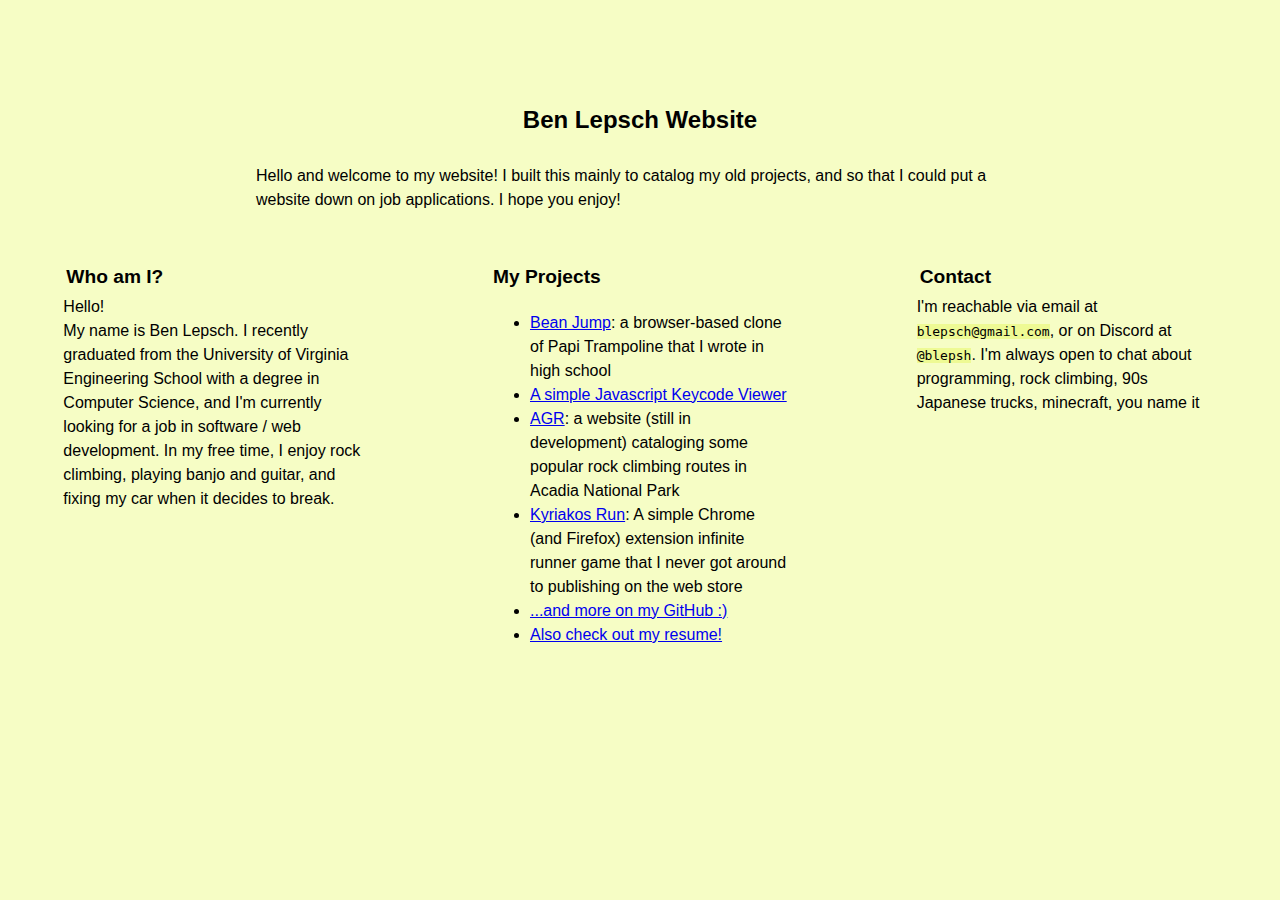
==== index.html @ 27eab60e "update content" ====
<!DOCTYPE html>
<html lang="en">
    <head>
        <meta charset="utf-8">
        <meta http-equiv="X-UA-Compatible" content="IE=edge">
        <meta name="viewport" content="width=device-width, initial-scale=1"> 
        <meta name="author" content="Ben Lepsch">
        <meta name="title" content="Ben Lepsch Website">
        <meta name="keywords" content="Ben Lepsch Website Expert Programmer Software Developer For Hire">

        <link rel="stylesheet" type="text/css" href="styles/reset.css">
        <link rel="stylesheet" type="text/css" href="styles/index.css">
        <link rel="icon" type="image/x-icon" href="images/REALFAVICON.png">

        <title>Ben Lepsch Website</title>
    </head>
    <body>
        <header>
        </header>

        <div class="center_text">
            <h2>Ben Lepsch Website</h2>
        </div>

        <div class="center_element" style="width: 60%">
            Hello and welcome to my website! I built this mainly to catalog my old projects, and so that I could put a website down on job applications. I hope you enjoy!
        </div>

        <br><br><br>

        <div class="container flexy flex-row">
            <div class="container flexy flex-col">
                <h3>Who am I?</h3>
                <p>
                    Hello! <br>My name is Ben Lepsch. I recently graduated from the University of Virginia Engineering School with a degree in Computer Science, and I'm currently looking for a job in software / web development. In my free time, I enjoy rock climbing, playing banjo and guitar, and fixing my car when it decides to break.
                </p>
            </div>
            <div class="container flexy flex-col">
                <h3>My Projects</h3>
                <ul>
                    <li><a href="beanjump/index.html">Bean Jump</a>: a browser-based clone of Papi Trampoline that I wrote in high school</li>
                    <li><a href="keycodes/index.html">A simple Javascript Keycode Viewer</a></li>
                    <li><a href="agr/index.html">AGR</a>: a website (still in development) cataloging some popular rock climbing routes in Acadia National Park</li>
                    <li><a href="https://github.com/benlepsch/kyriakos-run">Kyriakos Run</a>: A simple Chrome (and Firefox) extension infinite runner game that I never got around to publishing on the web store</li>
                    <li><a href="https://github.com/benlepsch">...and more on my GitHub :)</a></li>
                    <li><a href="Ben_Lepsch_resume.pdf" download>Also check out my resume!</a></li>
                </ul>
            </div>
            <div class="container flexy flex-col">
                <h3>Contact</h3>
                <p>
                    I'm reachable via email at <code>blepsch@gmail.com</code>, or on Discord at <code>@blepsh</code>. I'm always open to chat about programming, rock climbing, 90s Japanese trucks, minecraft, you name it    
                </p>
            </div>
        </div>



        <footer>
        </footer>
    </body>
</html>
---- styles/index.css ----
/* general rules */

body {
    background-color: #f0fba19d;
    cursor: url('/images/normal.png'), auto;
}

a {
    cursor: url('/images/link.png'), auto;
}

code {
    background-color: #eefa94;
}

div, p {
    font-family: Microsoft Tai Le, Candara, sans-serif;
    line-height: 1.5;
}

h2, h3 {
    font-weight: bold;
}

h2 {
    font-size: 150%;
    padding: 2%;
}

h3 {
    font-size: 120%;
    padding: 1%;
}

header {
    padding: 3%;
    margin: auto;
}

/* custom classes */

.center_text {
    width: 100%;
    display:inline-block;
    text-align: center;
}

.center_element {
    margin-left: auto;
    margin-right: auto;
}

.container {
    margin-left: auto;
    margin-right: auto;
    margin-top: 0px;
}

.flexy {
    display: flex;
    flex-wrap: wrap;
    flex-basis: 300px;
}

.flex-row {
    flex-direction: row;
}

.flex-col {
    flex-direction: column;
}
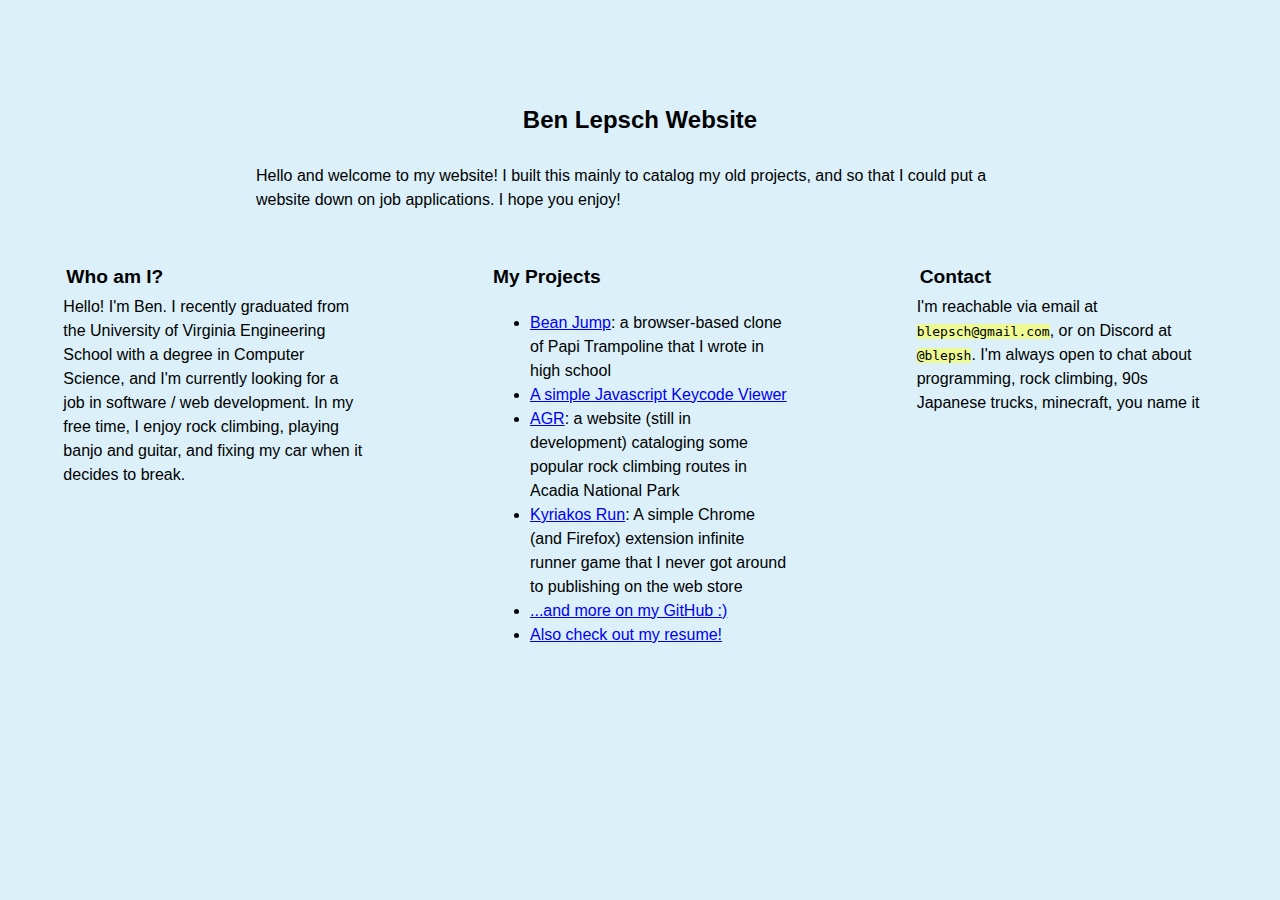
==== commit 2dde3b49: "see previous commit message" ====
--- a/index.html
+++ b/index.html
@@ -32,7 +32,7 @@
             <div class="container flexy flex-col">
                 <h3>Who am I?</h3>
                 <p>
-                    Hello! <br>My name is Ben Lepsch. I recently graduated from the University of Virginia Engineering School with a degree in Computer Science, and I'm currently looking for a job in software / web development. In my free time, I enjoy rock climbing, playing banjo and guitar, and fixing my car when it decides to break.
+                    Hello! I'm Ben. I recently graduated from the University of Virginia Engineering School with a degree in Computer Science, and I'm currently looking for a job in software / web development. In my free time, I enjoy rock climbing, playing banjo and guitar, and fixing my car when it decides to break.
                 </p>
             </div>
             <div class="container flexy flex-col">
--- a/styles/index.css
+++ b/styles/index.css
@@ -1,7 +1,7 @@
 /* general rules */
 
 body {
-    background-color: #f0fba19d;
+    background-color: #c5e7f69d;
     cursor: url('/images/normal.png'), auto;
 }
 
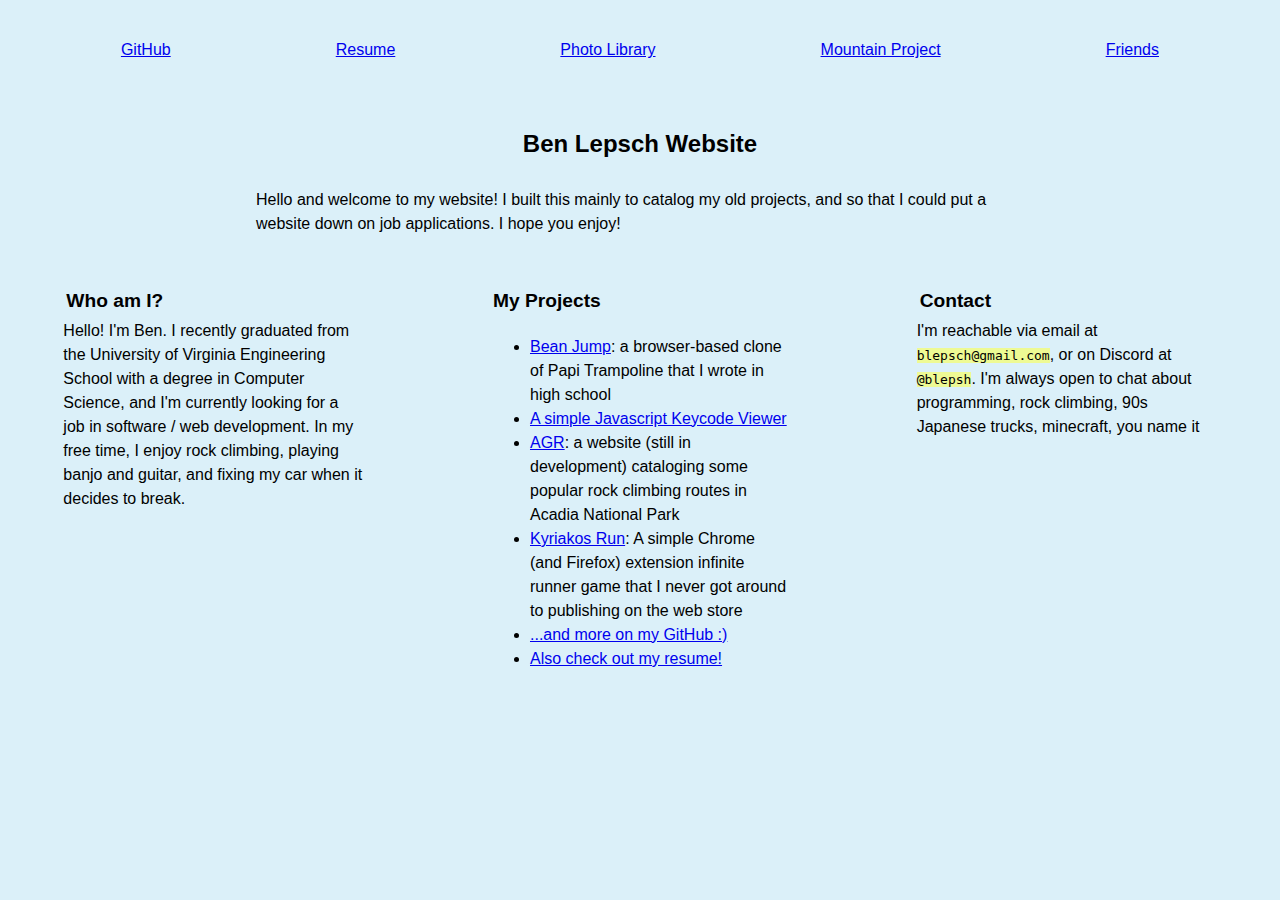
==== commit 9ec6efd3: "add top navbar" ====
--- a/index.html
+++ b/index.html
@@ -15,7 +15,22 @@
         <title>Ben Lepsch Website</title>
     </head>
     <body>
-        <header>
+        <header class="container flex-row no-basis">
+            <div class="container flex-row no-basis">
+                <a href="https://github.com/benlepsch/">GitHub</a>
+            </div>
+            <div class="container flex-row no-basis">
+                <a href="/construction.html">Resume</a>
+            </div>
+            <div class="container flex-row no-basis">
+                <a href="/construction.html">Photo Library</a>
+            </div>
+            <div class="container flex-row no-basis">
+                <a href="https://www.mountainproject.com/user/201776606/ben-lepsch">Mountain Project</a>
+            </div>
+            <div class="container flex-row no-basis">
+                <a href="https://sbcord.com/">Friends</a>
+            </div>
         </header>
 
         <div class="center_text">
--- a/styles/index.css
+++ b/styles/index.css
@@ -62,6 +62,11 @@
     flex-basis: 300px;
 }
 
+.no-basis {
+    display: flex;
+    flex-wrap: wrap;
+}
+
 .flex-row {
     flex-direction: row;
 }
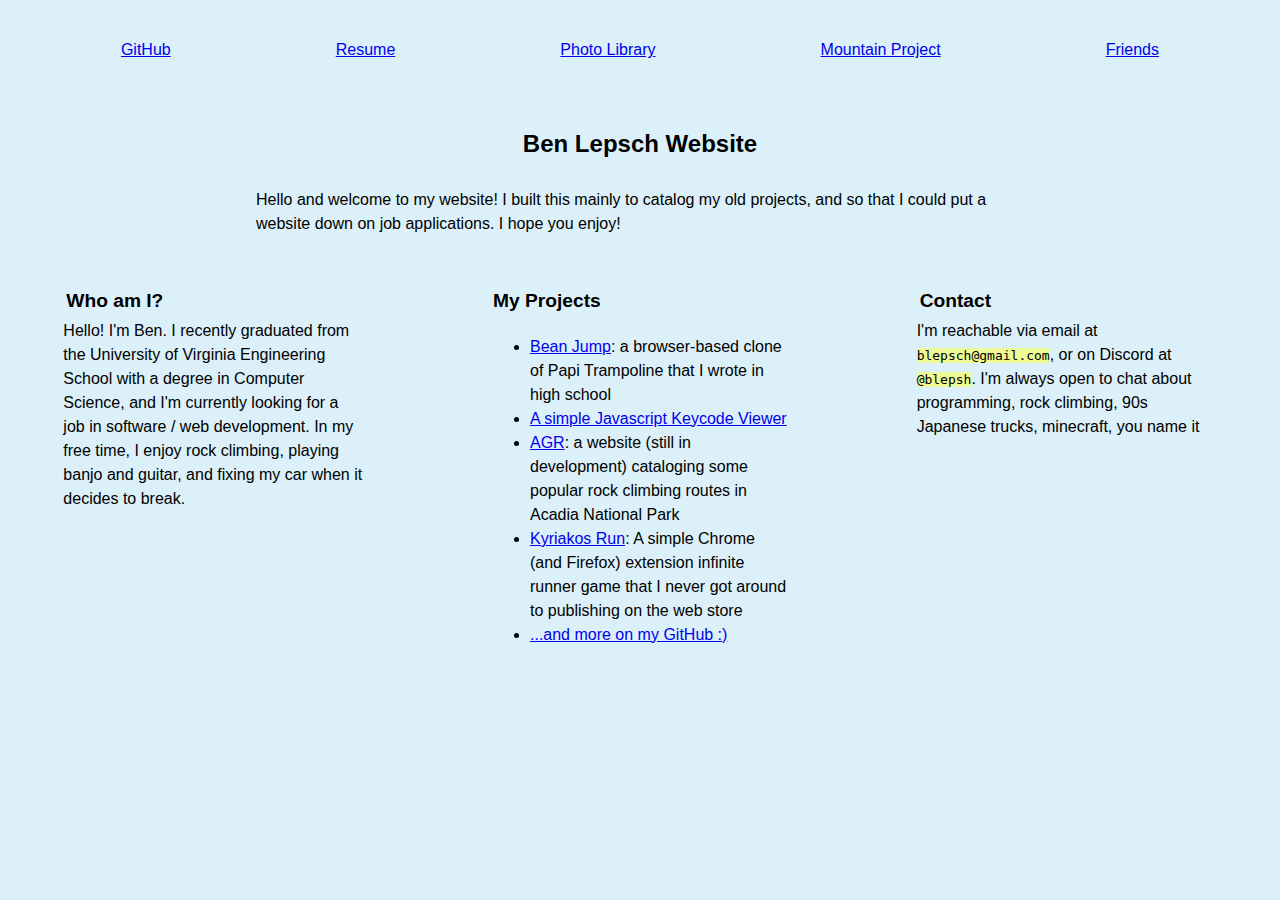
==== commit cba91b7e: "fix stuff" ====
--- a/index.html
+++ b/index.html
@@ -21,6 +21,10 @@
             </div>
             <div class="container flex-row no-basis">
                 <a href="/construction.html">Resume</a>
+                <!--
+                    Need to upload a new version first lol 
+                    <a href="Ben_Lepsch_resume.pdf" download>Resume</a> 
+                -->
             </div>
             <div class="container flex-row no-basis">
                 <a href="/construction.html">Photo Library</a>
@@ -58,7 +62,6 @@
                     <li><a href="agr/index.html">AGR</a>: a website (still in development) cataloging some popular rock climbing routes in Acadia National Park</li>
                     <li><a href="https://github.com/benlepsch/kyriakos-run">Kyriakos Run</a>: A simple Chrome (and Firefox) extension infinite runner game that I never got around to publishing on the web store</li>
                     <li><a href="https://github.com/benlepsch">...and more on my GitHub :)</a></li>
-                    <li><a href="Ben_Lepsch_resume.pdf" download>Also check out my resume!</a></li>
                 </ul>
             </div>
             <div class="container flexy flex-col">
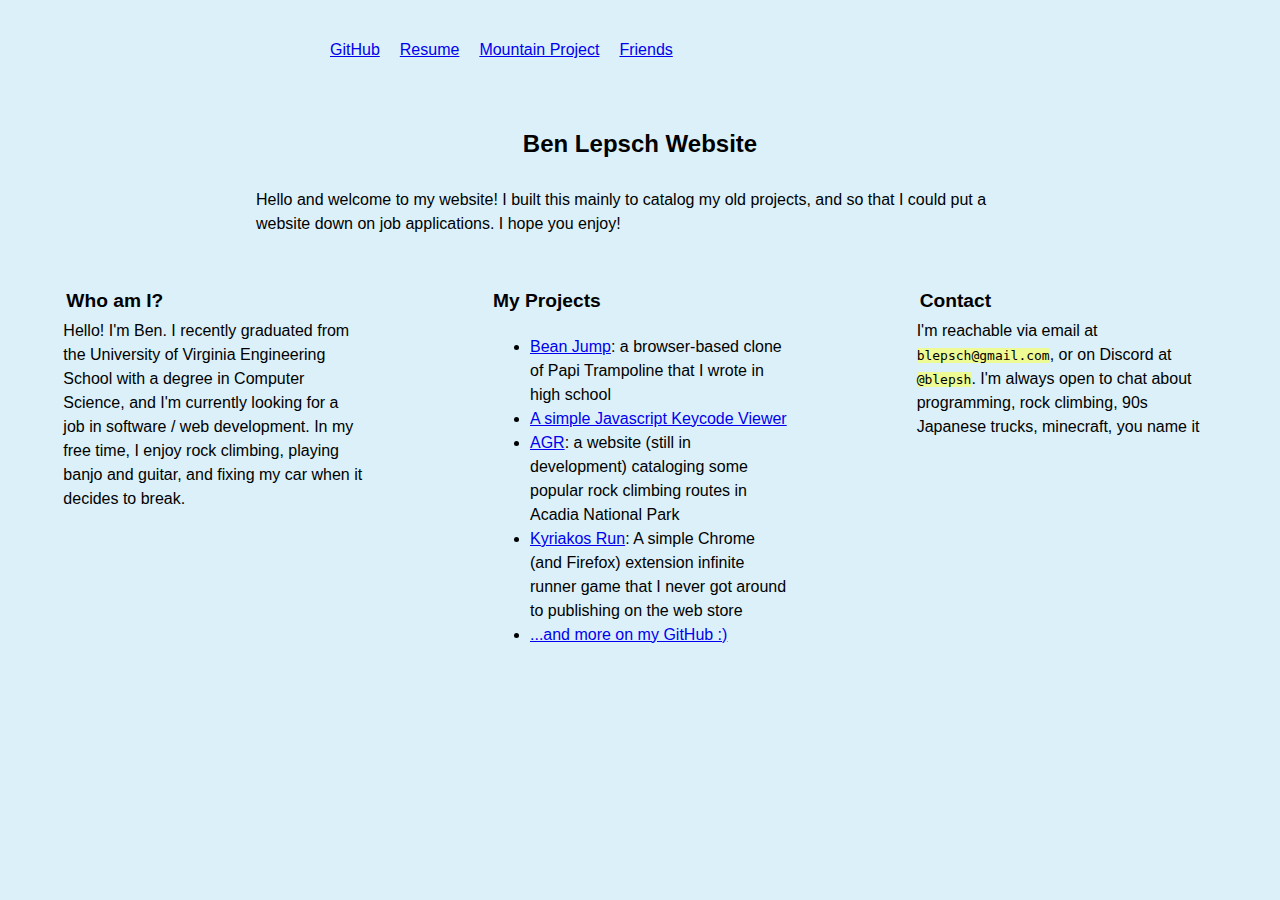
==== commit 862ec88d: "restyling header" ====
--- a/index.html
+++ b/index.html
@@ -15,24 +15,20 @@
         <title>Ben Lepsch Website</title>
     </head>
     <body>
-        <header class="container flex-row no-basis">
-            <div class="container flex-row no-basis">
+        <header class="flex-row no-basis">
+            <div class="nav-link flex-row no-basis">
                 <a href="https://github.com/benlepsch/">GitHub</a>
             </div>
-            <div class="container flex-row no-basis">
-                <a href="/construction.html">Resume</a>
-                <!--
-                    Need to upload a new version first lol 
-                    <a href="Ben_Lepsch_resume.pdf" download>Resume</a> 
-                -->
+            <div class="nav-link flex-row no-basis">
+                <a href="https://benlepsch.github.io/ben_lepsch_resume.pdf" download>Resume</a>
             </div>
-            <div class="container flex-row no-basis">
+            <!-- <div class="nav-link flex-row no-basis">
                 <a href="/construction.html">Photo Library</a>
-            </div>
-            <div class="container flex-row no-basis">
+            </div> -->
+            <div class="nav-link flex-row no-basis">
                 <a href="https://www.mountainproject.com/user/201776606/ben-lepsch">Mountain Project</a>
             </div>
-            <div class="container flex-row no-basis">
+            <div class="nav-link flex-row no-basis">
                 <a href="https://sbcord.com/">Friends</a>
             </div>
         </header>
--- a/styles/index.css
+++ b/styles/index.css
@@ -35,6 +35,7 @@
 header {
     padding: 3%;
     margin: auto;
+    width: 50%;
 }
 
 /* custom classes */
@@ -56,6 +57,11 @@
     margin-top: 0px;
 }
 
+.nav-link {
+    margin-left: 10px;
+    margin-right: 10px;
+}
+
 .flexy {
     display: flex;
     flex-wrap: wrap;
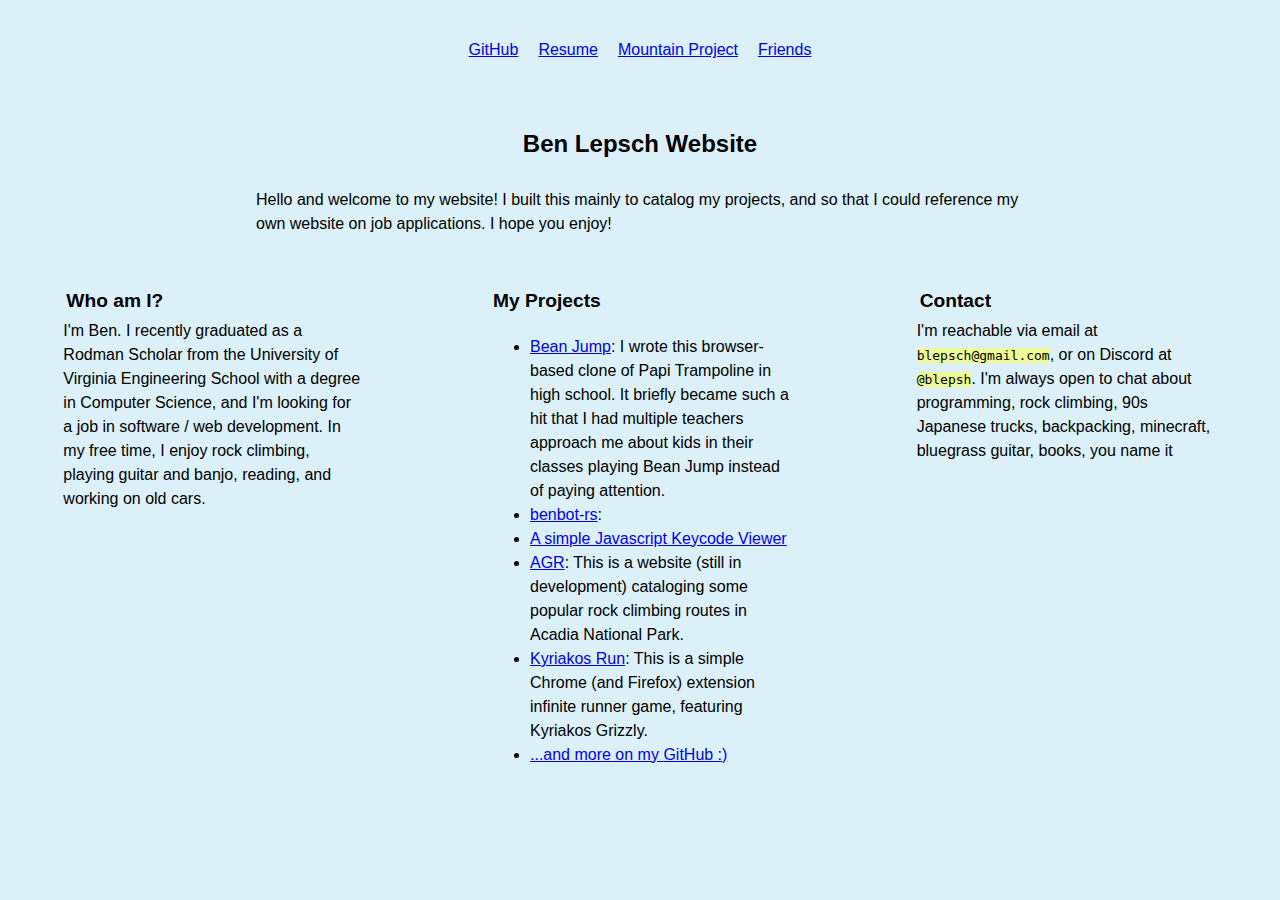
==== commit 2794e15f: "udpate website" ====
--- a/index.html
+++ b/index.html
@@ -38,7 +38,7 @@
         </div>
 
         <div class="center_element" style="width: 60%">
-            Hello and welcome to my website! I built this mainly to catalog my old projects, and so that I could put a website down on job applications. I hope you enjoy!
+            Hello and welcome to my website! I built this mainly to catalog my projects, and so that I could reference my own website on job applications. I hope you enjoy!
         </div>
 
         <br><br><br>
@@ -47,23 +47,24 @@
             <div class="container flexy flex-col">
                 <h3>Who am I?</h3>
                 <p>
-                    Hello! I'm Ben. I recently graduated from the University of Virginia Engineering School with a degree in Computer Science, and I'm currently looking for a job in software / web development. In my free time, I enjoy rock climbing, playing banjo and guitar, and fixing my car when it decides to break.
+                    I'm Ben. I recently graduated as a Rodman Scholar from the University of Virginia Engineering School with a degree in Computer Science, and I'm looking for a job in software / web development. In my free time, I enjoy rock climbing, playing guitar and banjo, reading, and working on old cars.
                 </p>
             </div>
             <div class="container flexy flex-col">
                 <h3>My Projects</h3>
                 <ul>
-                    <li><a href="beanjump/index.html">Bean Jump</a>: a browser-based clone of Papi Trampoline that I wrote in high school</li>
+                    <li><a href="beanjump/index.html">Bean Jump</a>: I wrote this browser-based clone of Papi Trampoline in high school. It briefly became such a hit that I had multiple teachers approach me about kids in their classes playing Bean Jump instead of paying attention.</li>
+                    <li><a href="https://github.com/benlepsch/benbot-rs">benbot-rs</a>: </li>
                     <li><a href="keycodes/index.html">A simple Javascript Keycode Viewer</a></li>
-                    <li><a href="agr/index.html">AGR</a>: a website (still in development) cataloging some popular rock climbing routes in Acadia National Park</li>
-                    <li><a href="https://github.com/benlepsch/kyriakos-run">Kyriakos Run</a>: A simple Chrome (and Firefox) extension infinite runner game that I never got around to publishing on the web store</li>
+                    <li><a href="agr/index.html">AGR</a>: This is a website (still in development) cataloging some popular rock climbing routes in Acadia National Park.</li>
+                    <li><a href="https://github.com/benlepsch/kyriakos-run">Kyriakos Run</a>: This is a simple Chrome (and Firefox) extension infinite runner game, featuring Kyriakos Grizzly.</li>
                     <li><a href="https://github.com/benlepsch">...and more on my GitHub :)</a></li>
                 </ul>
             </div>
             <div class="container flexy flex-col">
                 <h3>Contact</h3>
                 <p>
-                    I'm reachable via email at <code>blepsch@gmail.com</code>, or on Discord at <code>@blepsh</code>. I'm always open to chat about programming, rock climbing, 90s Japanese trucks, minecraft, you name it    
+                    I'm reachable via email at <code>blepsch@gmail.com</code>, or on Discord at <code>@blepsh</code>. I'm always open to chat about programming, rock climbing, 90s Japanese trucks, backpacking, minecraft, bluegrass guitar, books, you name it    
                 </p>
             </div>
         </div>
--- a/styles/index.css
+++ b/styles/index.css
@@ -35,7 +35,6 @@
 header {
     padding: 3%;
     margin: auto;
-    width: 50%;
 }
 
 /* custom classes */
@@ -71,6 +70,8 @@
 .no-basis {
     display: flex;
     flex-wrap: wrap;
+    align-items: center;
+    justify-content: center;
 }
 
 .flex-row {
